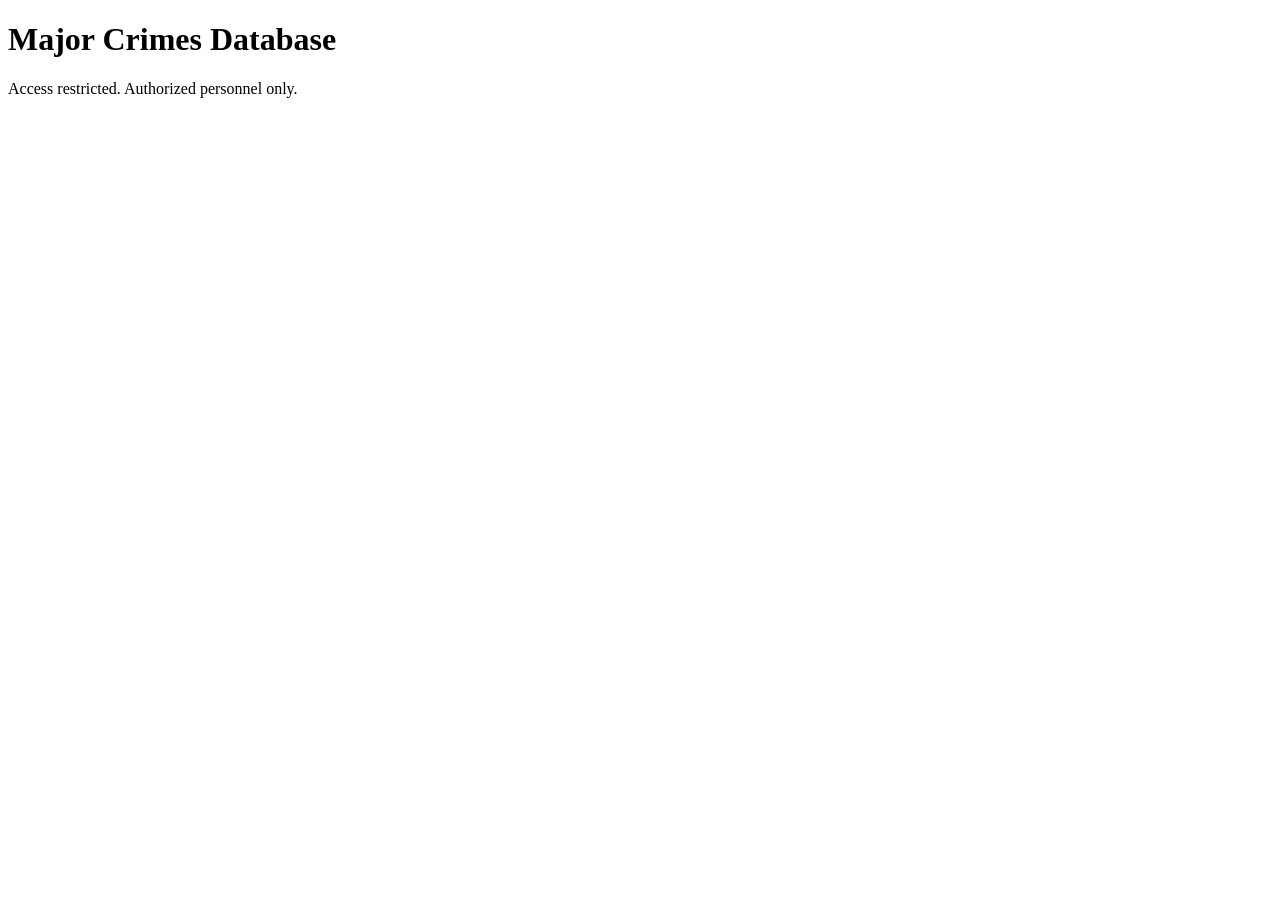
==== index.html @ a43b657a "Create index.html" ====
<!DOCTYPE html>
<html lang="en">
<head>
  <meta charset="UTF-8">
  <title>Database Access Portal</title>
  <meta name="viewport" content="width=device-width, initial-scale=1.0">
</head>
<body>
  <h1>Major Crimes Database</h1>
  <p>Access restricted. Authorized personnel only.</p>
</body>
</html>
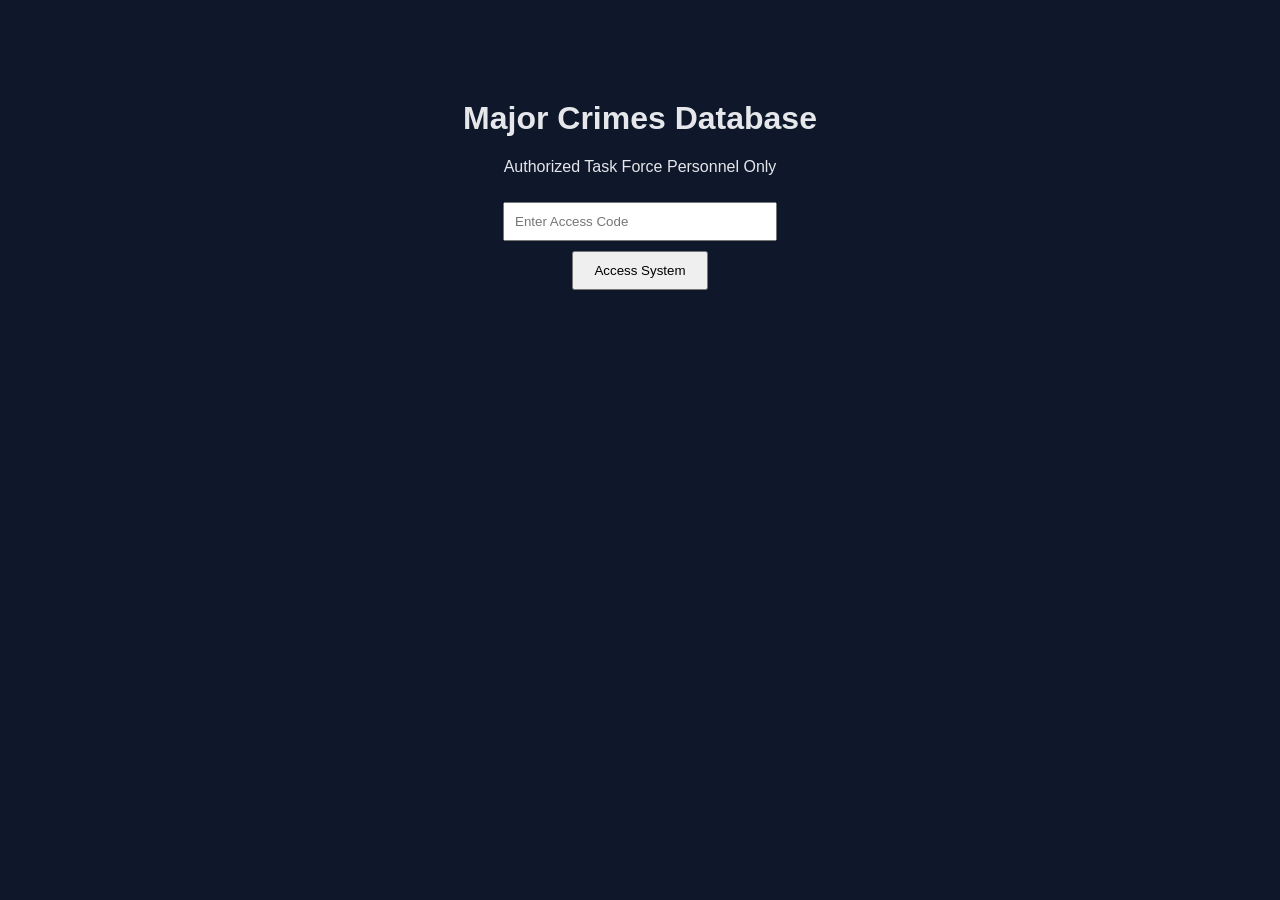
==== commit 4d83c556: "Initial Layout" ====
--- a/index.html
+++ b/index.html
@@ -2,11 +2,24 @@
 <html lang="en">
 <head>
   <meta charset="UTF-8">
-  <title>Database Access Portal</title>
+  <title>Major Crimes Database</title>
   <meta name="viewport" content="width=device-width, initial-scale=1.0">
+  <link rel="stylesheet" href="css/style.css">
 </head>
 <body>
-  <h1>Major Crimes Database</h1>
-  <p>Access restricted. Authorized personnel only.</p>
+
+  <div class="login-container">
+    <h1>Major Crimes Database</h1>
+    <p>Authorized Task Force Personnel Only</p>
+
+    <input type="password" id="password" placeholder="Enter Access Code">
+    <br>
+    <button onclick="login()">Access System</button>
+
+    <p id="error"></p>
+  </div>
+
+  <script src="js/app.js"></script>
 </body>
 </html>
+
--- a/css/style.css
+++ b/css/style.css
@@ -0,0 +1,30 @@
+body {
+  font-family: Arial, sans-serif;
+  background-color: #0f172a;
+  color: #e5e7eb;
+  text-align: center;
+}
+
+.login-container {
+  margin-top: 100px;
+}
+
+input {
+  padding: 10px;
+  margin: 10px;
+  width: 250px;
+}
+
+button {
+  padding: 10px 20px;
+  cursor: pointer;
+}
+
+ul {
+  list-style: none;
+  padding: 0;
+}
+
+li {
+  margin: 10px 0;
+}
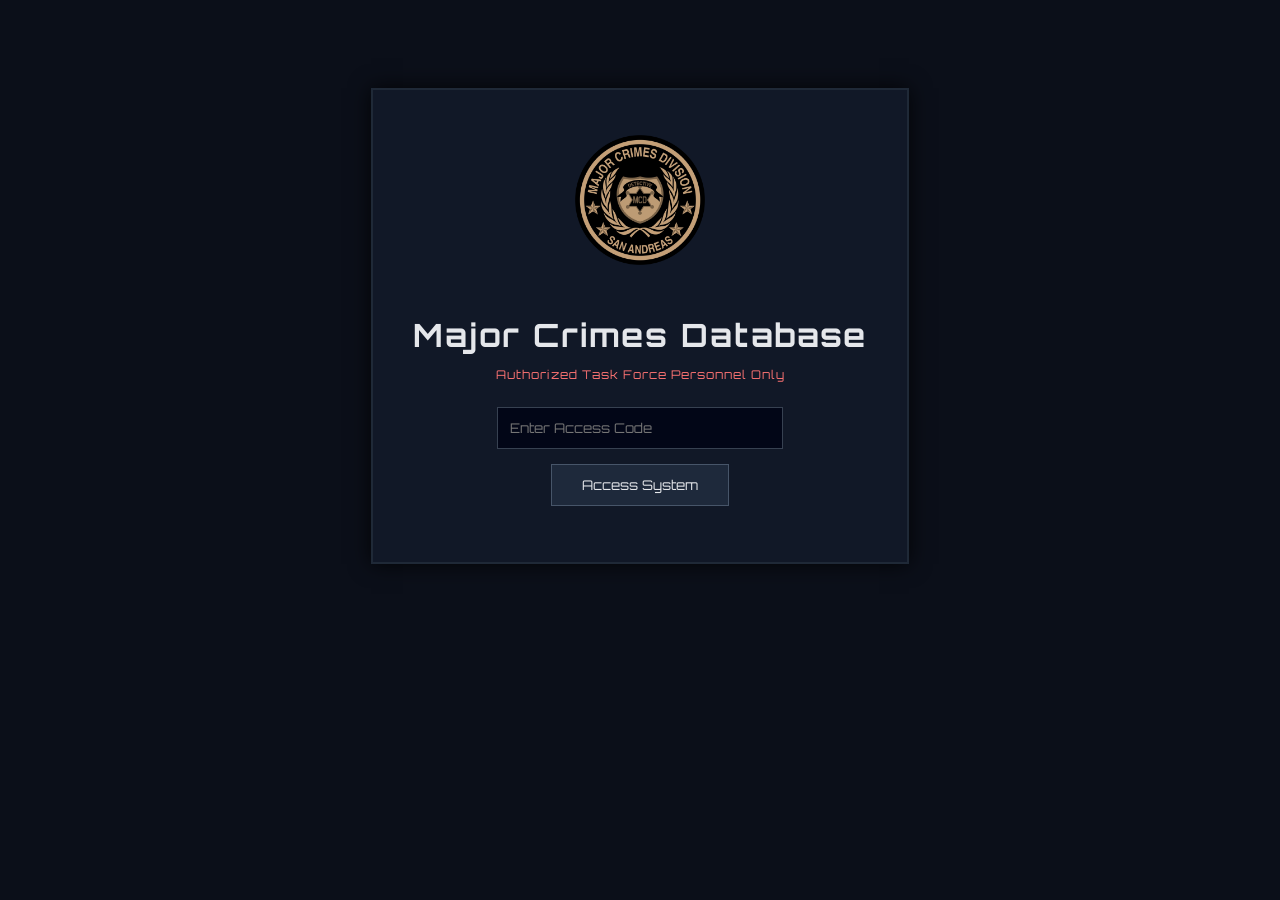
==== commit c0f46b85: "Add logo and professional SWAT-style login design" ====
--- a/index.html
+++ b/index.html
@@ -4,13 +4,19 @@
   <meta charset="UTF-8">
   <title>Major Crimes Database</title>
   <meta name="viewport" content="width=device-width, initial-scale=1.0">
+
+  <!-- SWAT-style font -->
+  <link href="https://fonts.googleapis.com/css2?family=Orbitron:wght@400;600&display=swap" rel="stylesheet">
+
   <link rel="stylesheet" href="css/style.css">
 </head>
 <body>
 
   <div class="login-container">
+    <img src="assets/logo.png" alt="Agency Logo" class="logo">
+
     <h1>Major Crimes Database</h1>
-    <p>Authorized Task Force Personnel Only</p>
+    <p class="warning">Authorized Task Force Personnel Only</p>
 
     <input type="password" id="password" placeholder="Enter Access Code">
     <br>
@@ -22,4 +28,3 @@
   <script src="js/app.js"></script>
 </body>
 </html>
-
--- a/css/style.css
+++ b/css/style.css
@@ -1,30 +1,60 @@
 body {
-  font-family: Arial, sans-serif;
-  background-color: #0f172a;
+  font-family: 'Orbitron', Arial, sans-serif;
+  background-color: #0b0f19;
   color: #e5e7eb;
   text-align: center;
 }
 
 .login-container {
-  margin-top: 100px;
+  margin-top: 80px;
+  padding: 40px;
+  display: inline-block;
+  background-color: #111827;
+  border: 2px solid #1f2937;
+  box-shadow: 0 0 20px rgba(0, 0, 0, 0.8);
+}
+
+.logo {
+  width: 140px;
+  margin-bottom: 20px;
+}
+
+h1 {
+  letter-spacing: 2px;
+  margin-bottom: 10px;
+}
+
+.warning {
+  color: #f87171;
+  font-size: 12px;
+  margin-bottom: 25px;
+  letter-spacing: 1px;
 }
 
 input {
-  padding: 10px;
-  margin: 10px;
-  width: 250px;
+  padding: 12px;
+  width: 260px;
+  background-color: #020617;
+  border: 1px solid #374151;
+  color: #e5e7eb;
+  font-family: 'Orbitron', Arial, sans-serif;
 }
 
 button {
-  padding: 10px 20px;
+  margin-top: 15px;
+  padding: 12px 30px;
+  background-color: #1e293b;
+  border: 1px solid #475569;
+  color: #e5e7eb;
   cursor: pointer;
+  font-family: 'Orbitron', Arial, sans-serif;
 }
 
-ul {
-  list-style: none;
-  padding: 0;
+button:hover {
+  background-color: #334155;
 }
 
-li {
-  margin: 10px 0;
+#error {
+  margin-top: 15px;
+  color: #f87171;
 }
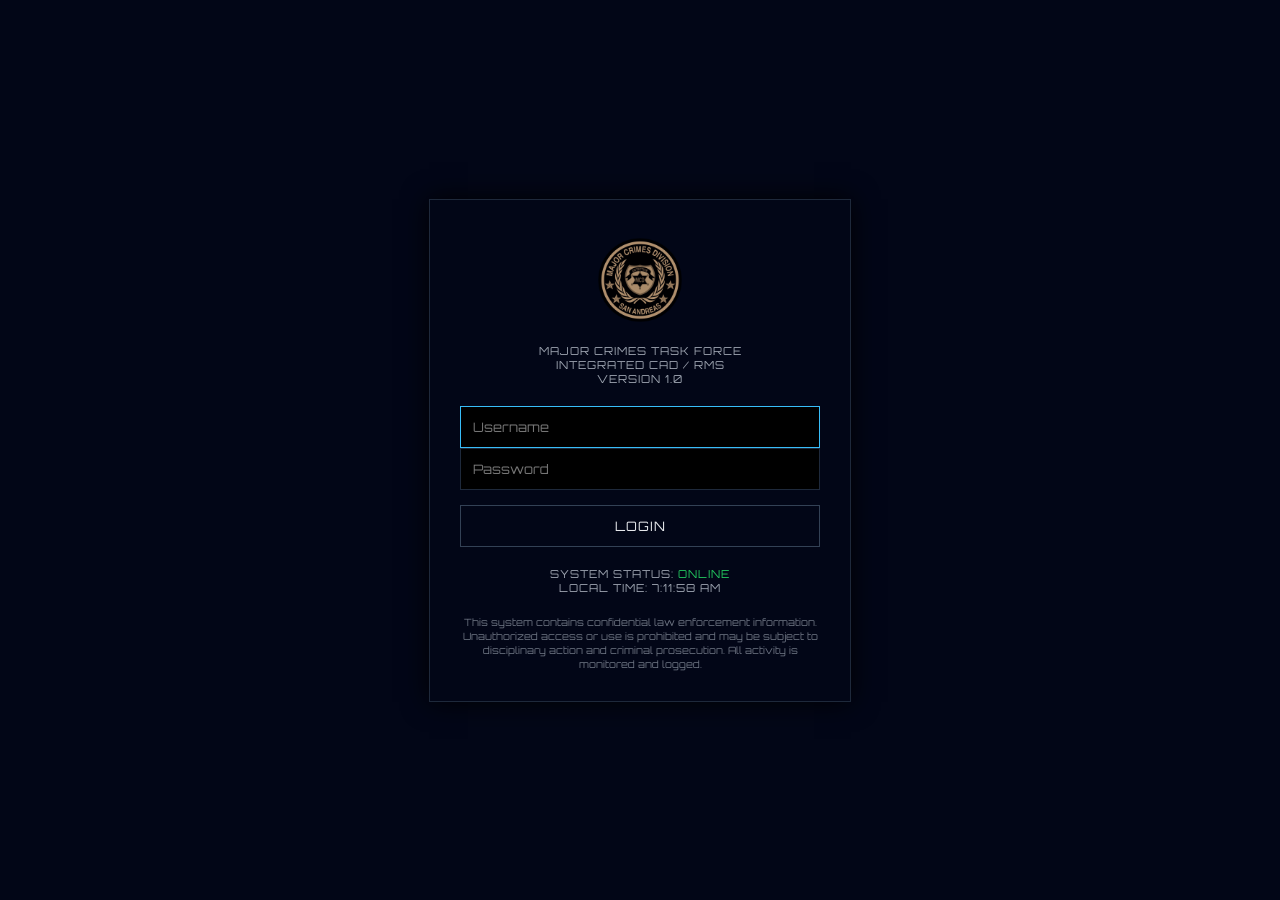
==== commit 9ce3c6cf: "Enhance CAD login realism and security elements" ====
--- a/index.html
+++ b/index.html
@@ -2,12 +2,10 @@
 <html lang="en">
 <head>
   <meta charset="UTF-8">
-  <title>Major Crimes Database</title>
+  <title>Major Crimes CAD</title>
   <meta name="viewport" content="width=device-width, initial-scale=1.0">
 
-  <!-- SWAT-style font -->
   <link href="https://fonts.googleapis.com/css2?family=Orbitron:wght@400;600&display=swap" rel="stylesheet">
-
   <link rel="stylesheet" href="css/style.css">
 </head>
 <body>
@@ -15,14 +13,27 @@
   <div class="login-container">
     <img src="assets/logo.png" alt="Agency Logo" class="logo">
 
-    <h1>Major Crimes Database</h1>
-    <p class="warning">Authorized Task Force Personnel Only</p>
+    <div class="system-id">
+      MAJOR CRIMES TASK FORCE<br>
+      INTEGRATED CAD / RMS<br>
+      VERSION 1.0
+    </div>
 
-    <input type="password" id="password" placeholder="Enter Access Code">
-    <br>
-    <button onclick="login()">Access System</button>
+    <input type="text" id="username" placeholder="Username" autofocus>
+    <input type="password" id="password" placeholder="Password">
 
-    <p id="error"></p>
+    <button onclick="login()">LOGIN</button>
+
+    <div id="error"></div>
+
+    <div class="status">
+      SYSTEM STATUS: <span class="online">ONLINE</span><br>
+      LOCAL TIME: <span id="time"></span>
+    </div>
+
+    <div class="legal">
+      This system contains confidential law enforcement information. Unauthorized access or use is prohibited and may be subject to disciplinary action and criminal prosecution. All activity is monitored and logged.
+    </div>
   </div>
 
   <script src="js/app.js"></script>
--- a/css/style.css
+++ b/css/style.css
@@ -1,60 +1,109 @@
 body {
   font-family: 'Orbitron', Arial, sans-serif;
-  background-color: #0b0f19;
+  background-color: #020617;
   color: #e5e7eb;
+  margin: 0;
+  height: 100vh;
+  display: flex;
+  align-items: center;
+  justify-content: center;
+}
+
+.login-container {
+  width: 360px;
+  padding: 35px 30px 30px;
+  background-color: #020617;
+  border: 1px solid #1e293b;
+  box-shadow: inset 0 0 0 1px #020617, 0 0 25px rgba(0, 0, 0, 0.9);
   text-align: center;
 }
 
-.login-container {
-  margin-top: 80px;
-  padding: 40px;
-  display: inline-block;
-  background-color: #111827;
-  border: 2px solid #1f2937;
-  box-shadow: 0 0 20px rgba(0, 0, 0, 0.8);
-}
-
 .logo {
-  width: 140px;
-  margin-bottom: 20px;
+  width: 90px;
+  margin-bottom: 15px;
+  opacity: 0.9;
 }
 
 h1 {
+  font-size: 20px;
   letter-spacing: 2px;
-  margin-bottom: 10px;
+  margin: 10px 0 6px;
 }
 
 .warning {
-  color: #f87171;
-  font-size: 12px;
+  font-size: 11px;
+  letter-spacing: 1px;
+  color: #9ca3af;
   margin-bottom: 25px;
-  letter-spacing: 1px;
 }
 
 input {
+  width: 100%;
   padding: 12px;
-  width: 260px;
-  background-color: #020617;
-  border: 1px solid #374151;
+  background-color: #000000;
+  border: 1px solid #1e293b;
   color: #e5e7eb;
   font-family: 'Orbitron', Arial, sans-serif;
+  font-size: 13px;
+  box-sizing: border-box;
+}
+
+input:focus {
+  outline: none;
+  border-color: #38bdf8;
 }
 
 button {
+  width: 100%;
   margin-top: 15px;
-  padding: 12px 30px;
-  background-color: #1e293b;
-  border: 1px solid #475569;
+  padding: 12px;
+  background-color: #020617;
+  border: 1px solid #334155;
   color: #e5e7eb;
+  font-family: 'Orbitron', Arial, sans-serif;
+  font-size: 13px;
+  letter-spacing: 1px;
   cursor: pointer;
-  font-family: 'Orbitron', Arial, sans-serif;
 }
 
 button:hover {
-  background-color: #334155;
+  background-color: #020617;
+  border-color: #38bdf8;
 }
 
 #error {
   margin-top: 15px;
+  font-size: 12px;
   color: #f87171;
 }
+
+.system-id {
+  font-size: 11px;
+  letter-spacing: 1px;
+  margin-bottom: 20px;
+  color: #9ca3af;
+}
+
+.status {
+  margin-top: 20px;
+  font-size: 11px;
+  letter-spacing: 1px;
+  color: #9ca3af;
+}
+
+.online {
+  color: #22c55e;
+}
+
+.legal {
+  margin-top: 20px;
+  font-size: 10px;
+  line-height: 1.4;
+  color: #6b7280;
+}
+
+#error {
+  margin-top: 10px;
+  font-size: 12px;
+  color: #f87171;
+}
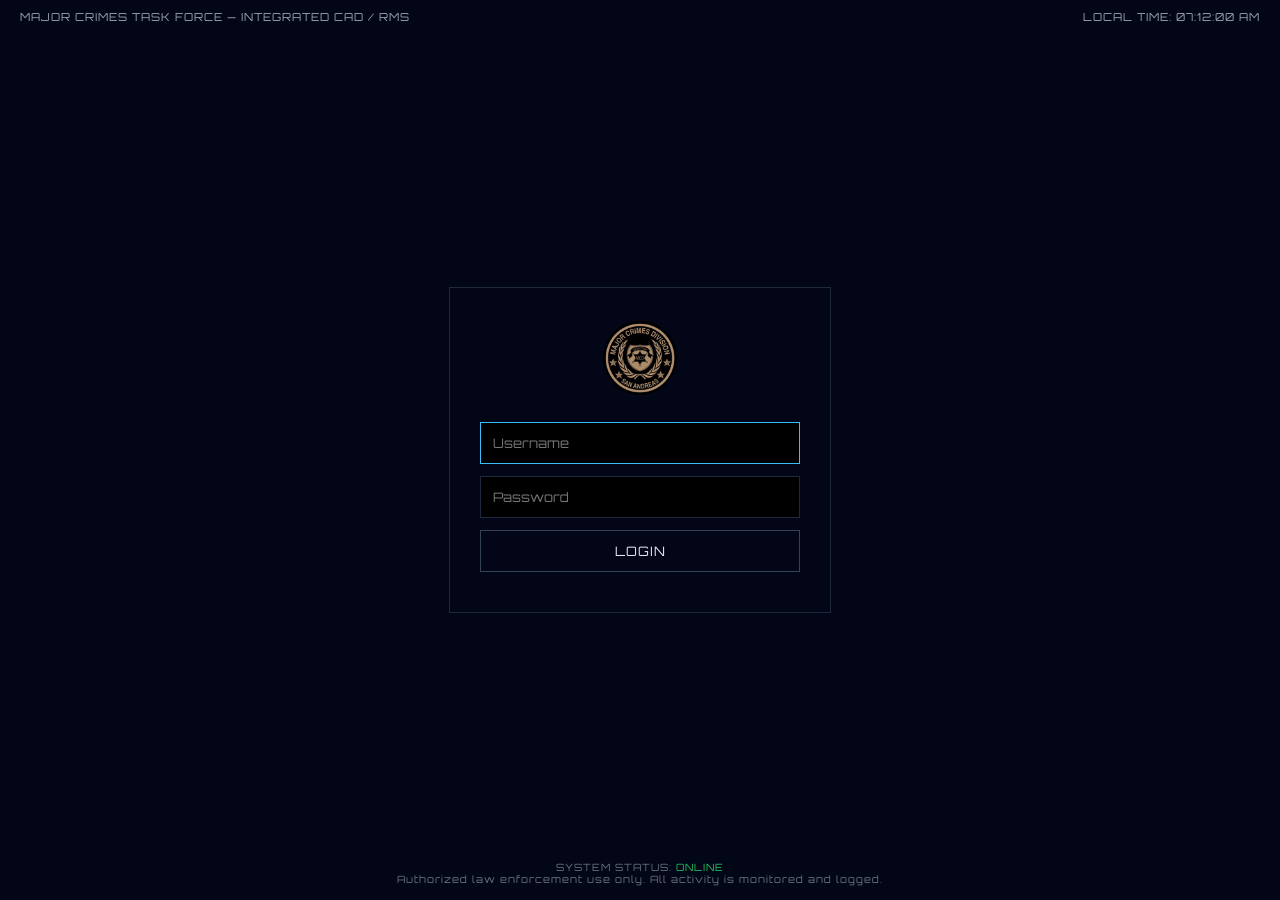
==== commit 8e5f1a1b: "Fix time, enter key, and clean CAD login layout" ====
--- a/index.html
+++ b/index.html
@@ -10,30 +10,27 @@
 </head>
 <body>
 
+  <!-- TOP SYSTEM INFO -->
+  <div class="top-bar">
+    MAJOR CRIMES TASK FORCE — INTEGRATED CAD / RMS
+    <span class="time">LOCAL TIME: <span id="time"></span></span>
+  </div>
+
+  <!-- CENTER LOGIN -->
   <div class="login-container">
     <img src="assets/logo.png" alt="Agency Logo" class="logo">
-
-    <div class="system-id">
-      MAJOR CRIMES TASK FORCE<br>
-      INTEGRATED CAD / RMS<br>
-      VERSION 1.0
-    </div>
 
     <input type="text" id="username" placeholder="Username" autofocus>
     <input type="password" id="password" placeholder="Password">
 
     <button onclick="login()">LOGIN</button>
+    <div id="error"></div>
+  </div>
 
-    <div id="error"></div>
-
-    <div class="status">
-      SYSTEM STATUS: <span class="online">ONLINE</span><br>
-      LOCAL TIME: <span id="time"></span>
-    </div>
-
-    <div class="legal">
-      This system contains confidential law enforcement information. Unauthorized access or use is prohibited and may be subject to disciplinary action and criminal prosecution. All activity is monitored and logged.
-    </div>
+  <!-- FOOTER -->
+  <div class="footer">
+    SYSTEM STATUS: <span class="online">ONLINE</span><br>
+    Authorized law enforcement use only. All activity is monitored and logged.
   </div>
 
   <script src="js/app.js"></script>
--- a/css/style.css
+++ b/css/style.css
@@ -4,42 +4,45 @@
   color: #e5e7eb;
   margin: 0;
   height: 100vh;
-  display: flex;
-  align-items: center;
-  justify-content: center;
 }
 
+/* TOP BAR */
+.top-bar {
+  position: absolute;
+  top: 0;
+  width: 100%;
+  padding: 10px 20px;
+  font-size: 11px;
+  letter-spacing: 1px;
+  color: #9ca3af;
+  display: flex;
+  justify-content: space-between;
+  box-sizing: border-box;
+}
+
+/* CENTER LOGIN */
 .login-container {
-  width: 360px;
-  padding: 35px 30px 30px;
+  position: absolute;
+  top: 50%;
+  left: 50%;
+  transform: translate(-50%, -50%);
+  width: 320px;
+  padding: 30px;
+  text-align: center;
   background-color: #020617;
   border: 1px solid #1e293b;
-  box-shadow: inset 0 0 0 1px #020617, 0 0 25px rgba(0, 0, 0, 0.9);
-  text-align: center;
 }
 
 .logo {
-  width: 90px;
-  margin-bottom: 15px;
+  width: 80px;
+  margin-bottom: 20px;
   opacity: 0.9;
-}
-
-h1 {
-  font-size: 20px;
-  letter-spacing: 2px;
-  margin: 10px 0 6px;
-}
-
-.warning {
-  font-size: 11px;
-  letter-spacing: 1px;
-  color: #9ca3af;
-  margin-bottom: 25px;
 }
 
 input {
   width: 100%;
   padding: 12px;
+  margin-bottom: 12px;
   background-color: #000000;
   border: 1px solid #1e293b;
   color: #e5e7eb;
@@ -55,7 +58,6 @@
 
 button {
   width: 100%;
-  margin-top: 15px;
   padding: 12px;
   background-color: #020617;
   border: 1px solid #334155;
@@ -67,39 +69,7 @@
 }
 
 button:hover {
-  background-color: #020617;
   border-color: #38bdf8;
-}
-
-#error {
-  margin-top: 15px;
-  font-size: 12px;
-  color: #f87171;
-}
-
-.system-id {
-  font-size: 11px;
-  letter-spacing: 1px;
-  margin-bottom: 20px;
-  color: #9ca3af;
-}
-
-.status {
-  margin-top: 20px;
-  font-size: 11px;
-  letter-spacing: 1px;
-  color: #9ca3af;
-}
-
-.online {
-  color: #22c55e;
-}
-
-.legal {
-  margin-top: 20px;
-  font-size: 10px;
-  line-height: 1.4;
-  color: #6b7280;
 }
 
 #error {
@@ -107,3 +77,18 @@
   font-size: 12px;
   color: #f87171;
 }
+
+/* FOOTER */
+.footer {
+  position: absolute;
+  bottom: 15px;
+  width: 100%;
+  text-align: center;
+  font-size: 10px;
+  letter-spacing: 1px;
+  color: #6b7280;
+}
+
+.online {
+  color: #22c55e;
+}
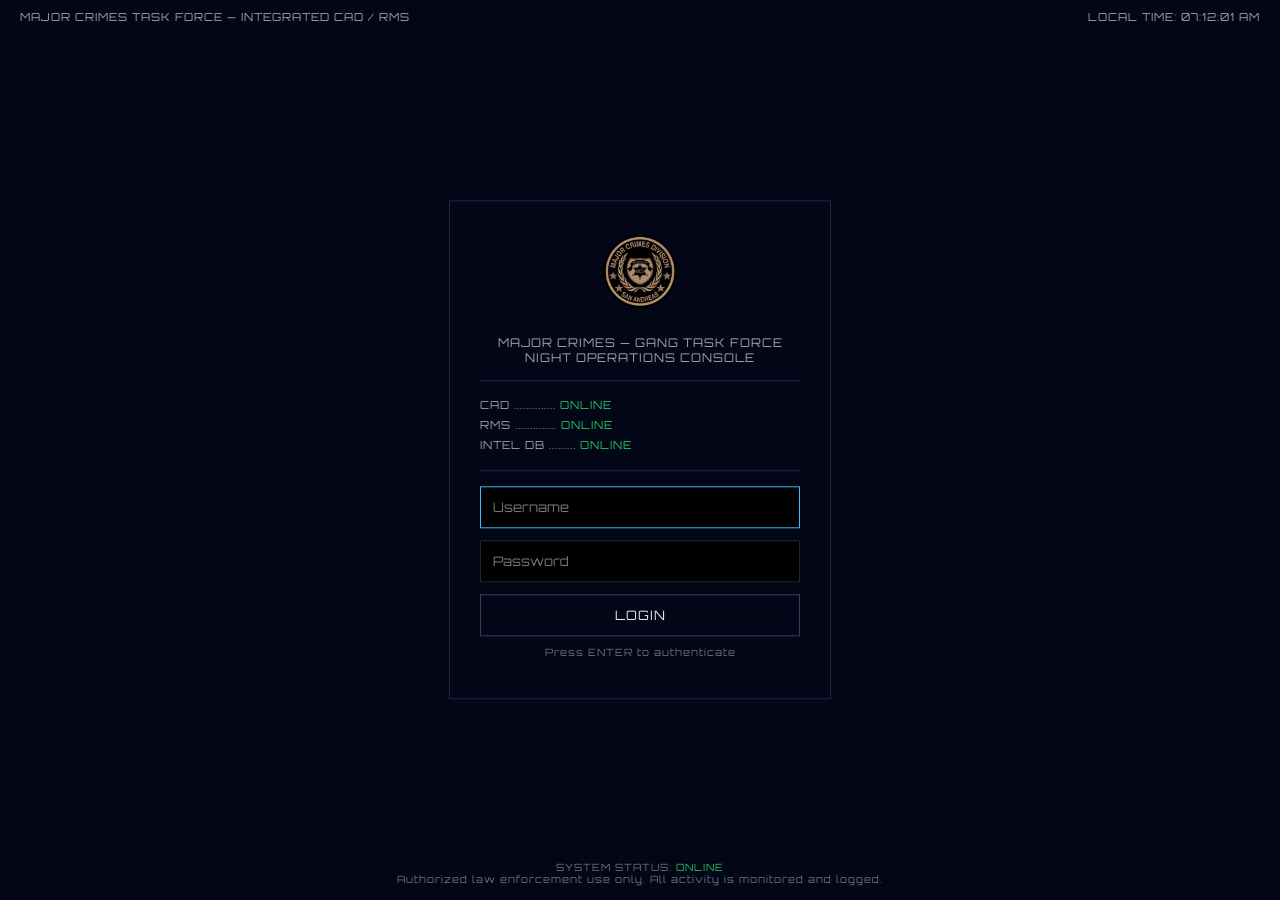
==== commit 55350791: "Enhance CAD login with unit info and system status" ====
--- a/index.html
+++ b/index.html
@@ -17,15 +17,33 @@
   </div>
 
   <!-- CENTER LOGIN -->
-  <div class="login-container">
-    <img src="assets/logo.png" alt="Agency Logo" class="logo">
+<div class="login-container">
+  <img src="assets/logo.png" alt="Agency Logo" class="logo">
 
-    <input type="text" id="username" placeholder="Username" autofocus>
-    <input type="password" id="password" placeholder="Password">
+  <div class="unit">
+    MAJOR CRIMES — GANG TASK FORCE<br>
+    NIGHT OPERATIONS CONSOLE
+  </div>
 
-    <button onclick="login()">LOGIN</button>
-    <div id="error"></div>
+  <div class="divider"></div>
+
+  <div class="modules">
+    CAD .............. <span class="online">ONLINE</span><br>
+    RMS .............. <span class="online">ONLINE</span><br>
+    INTEL DB ......... <span class="online">ONLINE</span>
   </div>
+
+  <div class="divider"></div>
+
+  <input type="text" id="username" placeholder="Username" autofocus>
+  <input type="password" id="password" placeholder="Password">
+
+  <button onclick="login()">LOGIN</button>
+
+  <div class="hint">Press ENTER to authenticate</div>
+  <div id="error"></div>
+</div>
+
 
   <!-- FOOTER -->
   <div class="footer">
--- a/css/style.css
+++ b/css/style.css
@@ -92,3 +92,31 @@
 .online {
   color: #22c55e;
 }
+
+.unit {
+  font-size: 12px;
+  letter-spacing: 1px;
+  margin-bottom: 15px;
+  color: #9ca3af;
+}
+
+.divider {
+  height: 1px;
+  background-color: #1e293b;
+  margin: 15px 0;
+}
+
+.modules {
+  font-size: 11px;
+  letter-spacing: 1px;
+  color: #9ca3af;
+  text-align: left;
+  line-height: 1.8;
+}
+
+.hint {
+  margin-top: 10px;
+  font-size: 10px;
+  letter-spacing: 1px;
+  color: #6b7280;
+}
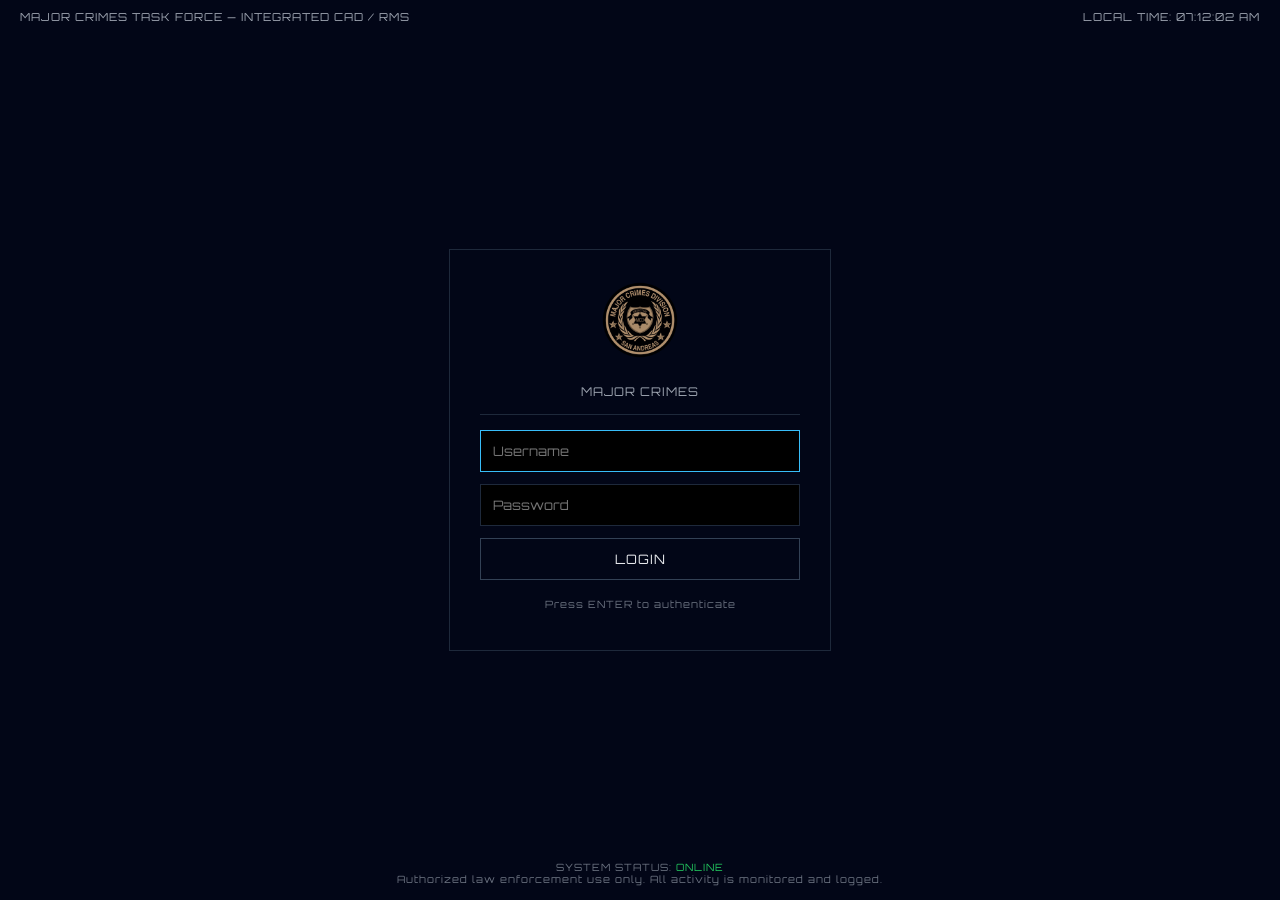
==== commit 53a1e478: "Refine CAD login text and spacing" ====
--- a/index.html
+++ b/index.html
@@ -21,20 +21,13 @@
   <img src="assets/logo.png" alt="Agency Logo" class="logo">
 
   <div class="unit">
-    MAJOR CRIMES — GANG TASK FORCE<br>
-    NIGHT OPERATIONS CONSOLE
+   MAJOR CRIMES
   </div>
+
 
   <div class="divider"></div>
 
-  <div class="modules">
-    CAD .............. <span class="online">ONLINE</span><br>
-    RMS .............. <span class="online">ONLINE</span><br>
-    INTEL DB ......... <span class="online">ONLINE</span>
-  </div>
-
-  <div class="divider"></div>
-
+  
   <input type="text" id="username" placeholder="Username" autofocus>
   <input type="password" id="password" placeholder="Password">
 
--- a/css/style.css
+++ b/css/style.css
@@ -115,8 +115,9 @@
 }
 
 .hint {
-  margin-top: 10px;
+  margin-top: 18px;
   font-size: 10px;
   letter-spacing: 1px;
   color: #6b7280;
 }
+
